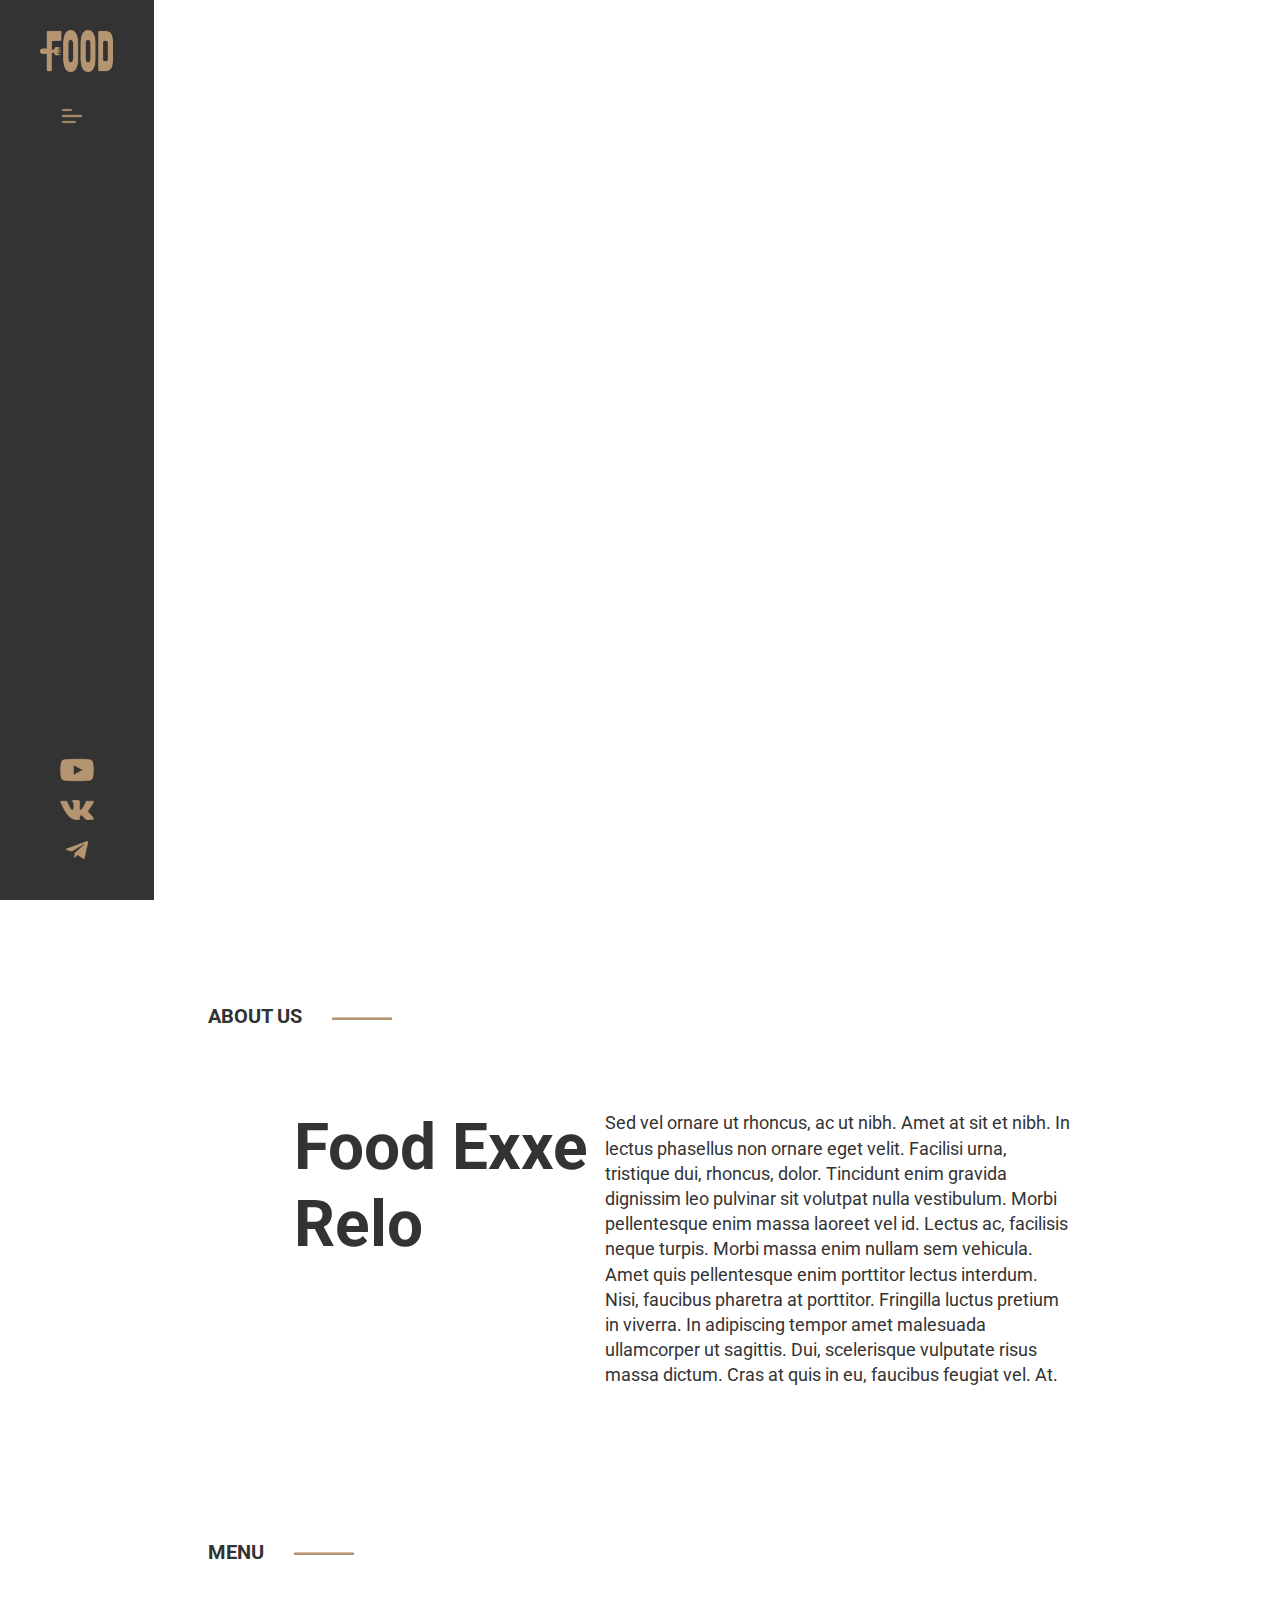
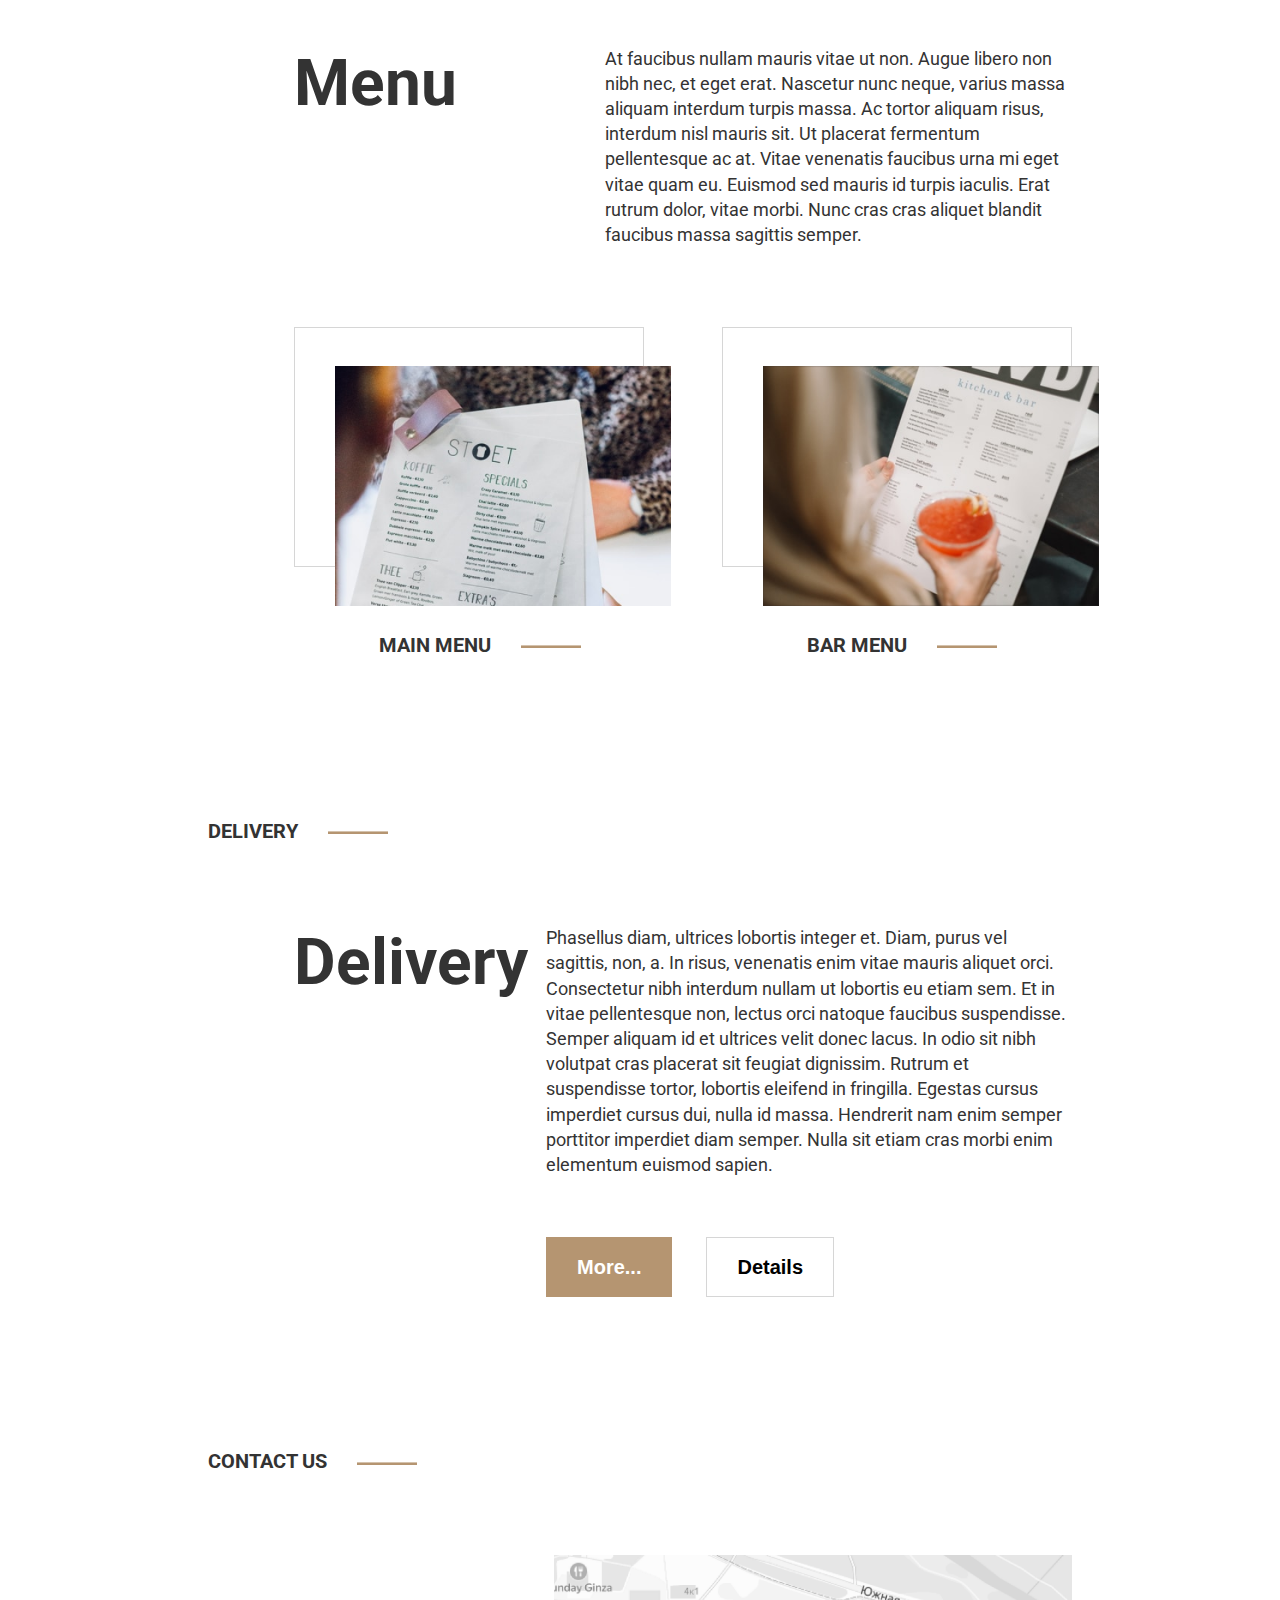
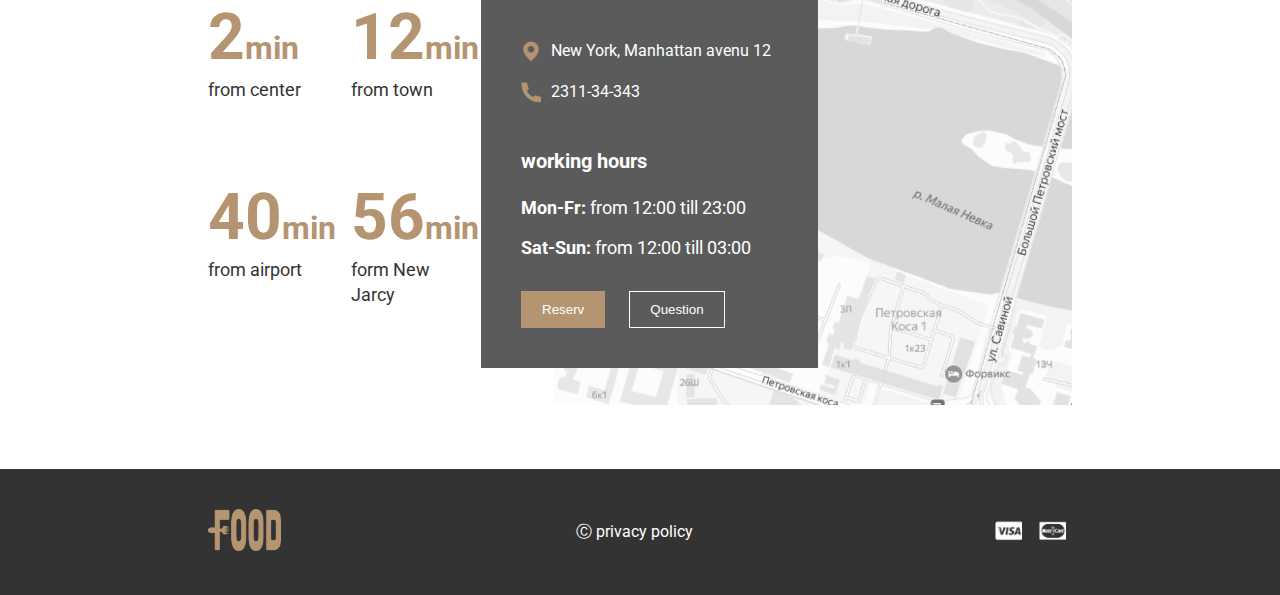
==== index.html @ 2d862436 "mark up main page" ====
<!DOCTYPE html>
<html lang="en">
<head>
    <meta charset="UTF-8">
    <meta http-equiv="X-UA-Compatible" content="IE=edge">
    <meta name="viewport" content="width=device-width, initial-scale=1.0">
    <link rel="stylesheet" href="./style.css">
    <title>Document</title>
</head>
<body>
    <header class="header">
        <div class="side-bar">
            <div class="logo-container">
               <span class="logo"></span> 
               <span class="burger-menu"></span>
            </div>
            <div class="icon-container">
                <span class="social-icon ytube"></span>
                <span class="social-icon vk"></span>
                <span class="social-icon tg"></span>
            </div>    
        </div>
        <nav class="nav">
            <li class="nav__item"><a href="#menu" class="nav__link">Menu</a></li>
            <li class="nav__item"><a href="#delivery" class="nav__link">Delivery</a></li>
            <li class="nav__item"><a href="#" class="nav__link">Payment</a></li>
            <li class="nav__item"><a href="#" class="nav__link">Reservation</a></li>
        </nav>
        <h2 class="header__title">restaurant FOOD EXXO RELO in Manhattan</h2>
    </header>
    <main class="main">
        <div class="main-container">
            <section class="about">
                <h2 class="section-title">about us</h2>
                <div class="section-container">
                    <h3 class="section-container__title">Food Exxe Relo</h3>
                    <p class="section-container__descr">Sed vel ornare ut rhoncus, ac ut nibh. Amet at sit et nibh.
                         In lectus phasellus non ornare eget velit. Facilisi urna, tristique dui, rhoncus, dolor. 
                         Tincidunt enim gravida dignissim leo pulvinar sit volutpat nulla vestibulum.
                        Morbi pellentesque enim massa laoreet vel id. Lectus ac, facilisis neque turpis. 
                        Morbi massa enim nullam sem vehicula. Amet quis pellentesque enim porttitor lectus 
                        interdum. Nisi, faucibus pharetra at porttitor. Fringilla luctus pretium in viverra. 
                        In adipiscing tempor amet malesuada ullamcorper ut sagittis. Dui, scelerisque vulputate 
                        risus massa dictum. Cras at quis in eu, faucibus feugiat vel. At.
                    </p>
                </div>
            </section>

            <section class="menu" id="menu">
                <h2 class="section-title">menu</h2>
                <div class="section-container">
                    <h3 class="section-container__title">menu</h3>
                    <p class="section-container__descr">At faucibus nullam mauris vitae ut non. 
                        Augue libero non nibh nec, et eget erat. Nascetur nunc neque, varius massa 
                        aliquam interdum turpis massa. Ac tortor aliquam risus, interdum nisl mauris sit.
                         Ut placerat fermentum pellentesque ac at. Vitae venenatis faucibus urna mi eget vitae
                          quam eu. Euismod sed mauris id turpis iaculis. Erat rutrum dolor, vitae morbi.
                        Nunc cras cras aliquet blandit faucibus massa sagittis semper. 
                    </p>
                </div>
                <div class="menu-link-container">
                    <a href="#" class="menu-link">
                        <img src="./img/Rectangle 40.png" alt="pic">
                        <h2 class="section-title menu-link__title">main menu</h2>
                    </a>
                    <a href="#" class="menu-link">
                        <img src="./img/Rectangle 42.png" alt="pic">
                        <h2 class="section-title menu-link__title">bar menu</h2>
                    </a>
                </div>
            </section>

            <section class="delivery" id="delivery">
                <h2 class="section-title">delivery</h2>
                <div class="section-container">
                    <h3 class="section-container__title">delivery</h3>
                    <div class="">
                       <p class="section-container__descr">
                        Phasellus diam, ultrices lobortis integer et. Diam, purus vel sagittis, non, a. In risus, 
                        venenatis enim vitae mauris aliquet orci. Consectetur nibh interdum nullam ut lobortis eu 
                        etiam sem. Et in vitae pellentesque non, lectus orci natoque faucibus suspendisse. Semper 
                        aliquam id et ultrices velit donec lacus. In odio sit nibh volutpat cras placerat sit feugiat 
                        dignissim. Rutrum et suspendisse tortor, lobortis eleifend in fringilla. Egestas cursus imperdiet 
                        cursus dui, nulla id massa. Hendrerit nam enim semper porttitor imperdiet diam semper. Nulla 
                        sit etiam cras morbi enim elementum euismod sapien.
                    </p> 
                    <div class="delivery-btn-container">
                        <button class="delivery__btn more-btn">More...</button>
                        <button class="delivery__btn detail-btn">Details</button>
                    </div>
                    </div>
                    
                </div>
            </section>

            <section class="contacts">
                <h2 class="section-title">contact us</h2>  
                    <div class="contacts-descr-container">
                        <div class="contacts__descr">
                            <div class="long-road">
                                <p class="time">2<span class="min">min</span></p>
                                <p class="from">from center</p>  
                            </div>
                            <div class="long-road">
                                <p class="time">12<span class="min">min</span></p>
                                <p class="from">from town</p>
                            </div>
                            <div class="long-road">
                                <p class="time">40<span class="min">min</span></p>
                                <p class="from">from airport</p>
                            </div>
                            <div class="long-road">
                                <p class="time">56<span class="min">min</span></p>
                                <p class="from">form New Jarcy</p>
                            </div>
                        </div>
                        <div class="contacts__pic">
                            <div class="contacts__form">
                                <p class="adress for-icon">New York, Manhattan avenu 12</p>
                                <p class="phone for-icon">2311-34-343</p>
                                <p class="rutinday">working hours</p>
                                <p class="weekdays"><span class="days">Mon-Fr: </span>from 12:00 till 23:00</p>
                                <p class="weekend"><span class="days">Sat-Sun: </span>from 12:00 till 03:00</p>
                                <div class="contacts-btn-container">
                                    <button class="contacts__btn more-btn">Reserv</button>
                                    <button class="contacts__btn question-btn">Question</button>
                                </div>
                            </div>
                        </div>
                    </div>
            </section>
        </div>
    </main>
    <footer class="footer">
        <div class="logo-container">
            <span class="logo"></span> 
         </div>
        <span class="privacy-policy">&#9400; privacy policy</span>
        <div class="bank-container">
            <span class="bank-card visa"></span>
            <span class="bank-card master-card"></span>
        </div>
    </footer>
</body>
</html>
---- style.css ----
@import url('https://fonts.googleapis.com/css2?family=Roboto:wght@400;700&display=swap');
*{
    margin: 0;
    padding: 0;
    box-sizing: border-box;
}
body{
    font-family: 'Roboto', sans-serif;
}
ul, ol, nav{
    list-style: none;
}
a{
    text-decoration: none;
}
button{
    background: transparent;
    border: none;
    cursor: pointer;
}
.header {
    position: relative;
    width: 100%;
    height: 100vh;
    padding: 30px 100px;
    background-image: url('./img/Rectangle\ 30.png');
    background-size: cover;
    background-repeat: no-repeat;
    background-position: center;
}
.side-bar{
    position: absolute;
    left: 0;
    top: 0;
    background-color: #333333;
    width: 12%;
    height: 100vh;
    padding: 30px 20px;
    display: flex;
    flex-direction: column;
    justify-content: space-between;
    align-items: center;
}
.logo {
    display: block;
    width: 73px;
    height: 46px;
    background-image: url('./img/logo.png');
    background-repeat: no-repeat;
    background-size: contain;

}
.burger-menu {
    display: block;
    width: 34px;
    height: 24px;
    background-image: url('./img/gg_menu-left.png');
    background-repeat: no-repeat;
    background-size: contain;
    margin: 28px auto 0;
}
.social-icon {
    display: block;
    width: 40px;
    height: 40px;
    background-repeat: no-repeat;
    background-size: contain;
}
.ytube {
    background-image: url('./img/social-icon/icon-ytube.png');
}
.vk {
    background-image: url('./img/social-icon/icon-vk.png');
}
.tg {
    background-image: url('./img/social-icon/icon-tg.png');
}
.nav {
    display: flex;
    justify-content: right;
    align-items: center;
    width: 100%;
    height: 42px;
}
.nav__item {
    margin-left: 50px;
}
.nav__link {
    position: relative;
    font-style: normal;
    font-weight: 400;
    font-size: 16px;
    line-height: 140%;
    color: #FFFFFF;
    padding: 10px 20px;
}
.nav__link:before {
	content:'';
	position: absolute;
	top: 0;
	left: 0;
	width: 100%;
	height: 0;
	background: rgba(255,255,255,0.3);
	border-radius: 5px;
	transition: all 400ms ease;
}

.nav__link:hover:before {
	height: 42px;
}
.header__title {
    width: 45%;
    position: absolute;
    top: 50%;
    left: 30%;
    font-weight: 700;
    font-size: 54px;
    line-height: 140%;
    color: #FFFFFF;
}

/* ------------------------------------- main --------------------------- */

.main-container{
    padding: 8% 16.25%  5% 16.25%;
}
.about {
    margin-bottom: 150px;
}
.section-title {
    font-weight: 700;
    font-size: 20px;
    line-height: 140%;
    text-transform: uppercase;
    color: #333333;
    margin-bottom: 80px;
}
.section-title::after{
    content: '';
    display: inline-block;
    width: 60px;
    height: 3px;
    vertical-align: middle;
    margin-left: 30px;
    background-image: url('./img/Rectangle\ 37.png');
    background-size: cover;
    background-position: center;

}
.section-container {
    display: flex;
    justify-content: space-between;
    padding-left: 10%;
}
.section-container__title {
    display: inline-block;
    width: 350px;
    text-transform: capitalize;
    font-weight: 700;
    font-size: 64px;
    line-height: 120%;
    color: #333333;
}
.section-container__descr {
    display: inline-block;
    width: 526px;
    font-weight: 400;
    font-size: 18px;
    line-height: 140%;
    color: #333333;
}
.menu {
    padding-bottom: 150px;
    margin-bottom: 100px;
}
.menu-link-container{
    display: flex;
    justify-content: space-between;
    padding-left: 10%;
    margin-top: 80px;
}
.menu-link{
    display: inline-block;
    width: 45%;
    height: 240px;
    position: relative;
    border: 1px solid rgba(51, 51, 51, 0.2);
}
.menu-link img{
    position: absolute;
    top: 16%;
    left: 40px;
    display: block;
    width: 336px;
    height: 240px;
}
.menu-link__title{
    position: absolute;
    top: 127%;
    left: 24%;
}
.section-title{}
.delivery {
    margin-bottom: 150px;
}
.delivery-btn-container{
    margin-top: 60px;
}
.delivery__btn{
    padding: 15px 30px;
    margin-right: 30px;
    font-weight: 700;
    font-size: 20px;
    line-height: 140%;

}
.more-btn{
    background-color: #B59571;
    border: 1px solid #B59571;
    color: #FFFFFF;
}
.detail-btn{
    border: 1px solid rgba(51, 51, 51, 0.2);
}
.contacts {
}
.contacts-descr-container {
    display: flex;
    justify-content: space-between;
    align-items: center;
}
.contacts__descr {
    width: 30%;
    display: flex;
    flex-wrap: wrap;
    justify-content: space-between;
    
}
.long-road {
    width: 45%;
    height: 130px;
    margin-bottom: 50px;
}
.time {
    font-weight: 700;
    font-size: 64px;
    line-height: 120%;
    color: #B59571;
}
.min {
    font-weight: 700;
    font-size: 32px;
    line-height: 120%;
    color: #B59571;
}
.from {
    font-weight: 400;
    font-size: 18px;
    line-height: 140%;
    color: #333333;
}
.contacts__pic {
    position: relative;
    width: 60%;
    height: 450px;
    background-image: url('./img/Rectangle\ 43.png');
    background-repeat: no-repeat;
    background-size: cover;
    background-position: center;
}
.contacts__form {
    position: absolute;
    top: 10%;
    left: -14%;
    width: 65%;
    padding: 40px;
    background-color: #5B5B5B;
    color: white;
}

.for-icon{
    font-weight: 400;
    font-size: 16px;
    line-height: 140%;
}
.for-icon::before{
   content: '';
    display: inline-block;
    width: 20px;
    height: 20px;
    background-size: contain;
    background-repeat: no-repeat;
    background-position: center;
    vertical-align: text-top;
    margin-right: 10px;
    margin-bottom: 20px; 
}
.adress::before {
   background-image: url('./img/Vector1.png'); 
}
.phone::before {
    background-image: url('./img/Vector.png');
}
.rutinday {
    font-weight: 700;
    font-size: 20px;
    line-height: 140%;
    margin-top: 25px;
    margin-bottom: 20px;
}
.weekdays, .weekend {
    font-weight: 400;
    font-size: 18px;
    line-height: 140%;
    margin-bottom: 15px;
}
.days {
    font-weight: 700;
}

.contacts-btn-container {
    margin-top: 30px;
}
.contacts__btn {
    padding: 10px 20px;
}
.question-btn {
    color: white;
    border: 1px solid white;
    margin-left: 20px;
}

.footer{
    padding: 40px 16.25%;
    background-color: #333333;
    display: flex;
    justify-content: space-between;
    align-items: center;
}
.privacy-policy {
    font-weight: 400;
    font-size: 16px;
    line-height: 140%;
    color: #FFFFFF;
}
.visa{
    background-image: url('./img/visa-svgrepo-com\ 1.png');
}
.master-card{
    background-image: url('./img/mastercard-svgrepo-com\ 1.png');
}
.bank-card {
    display: inline-block;
    width: 40px;
    height: 27px;
    background-repeat: no-repeat;
    background-position: center;
    background-size: contain;
}
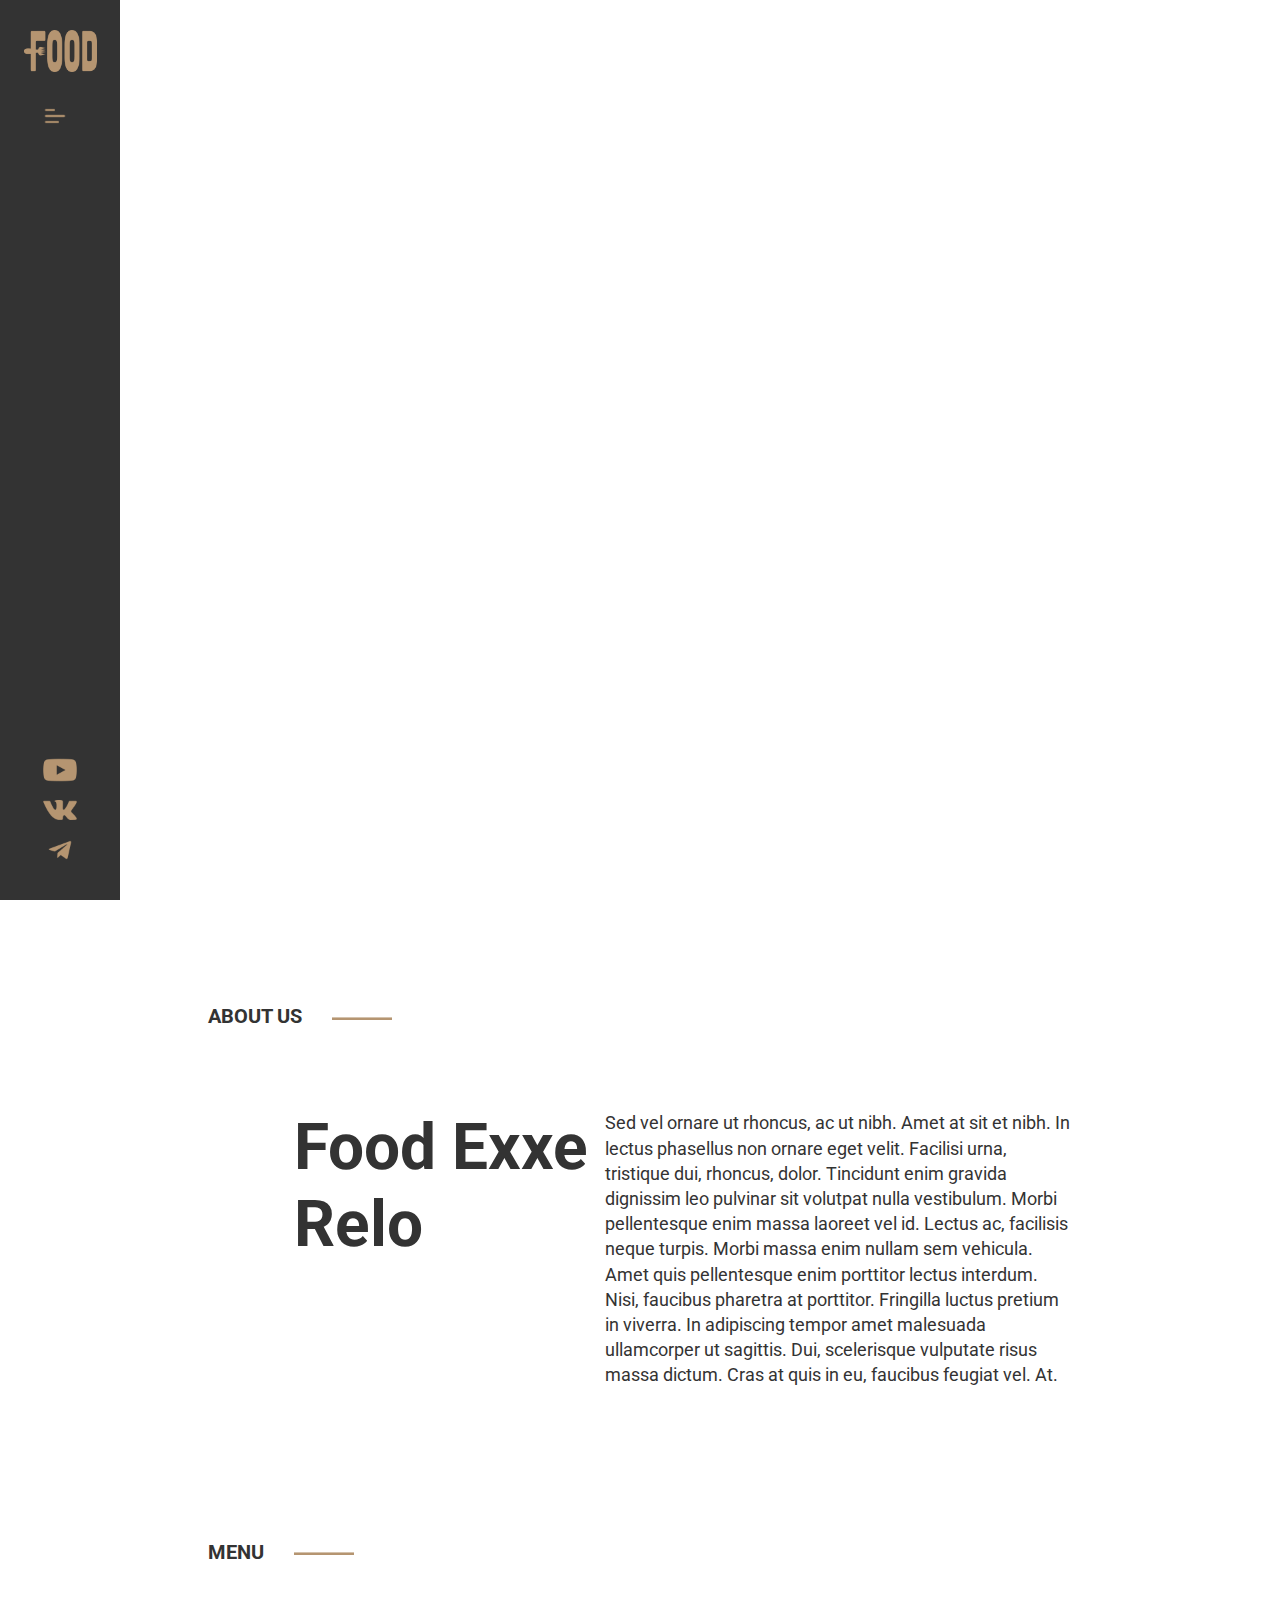
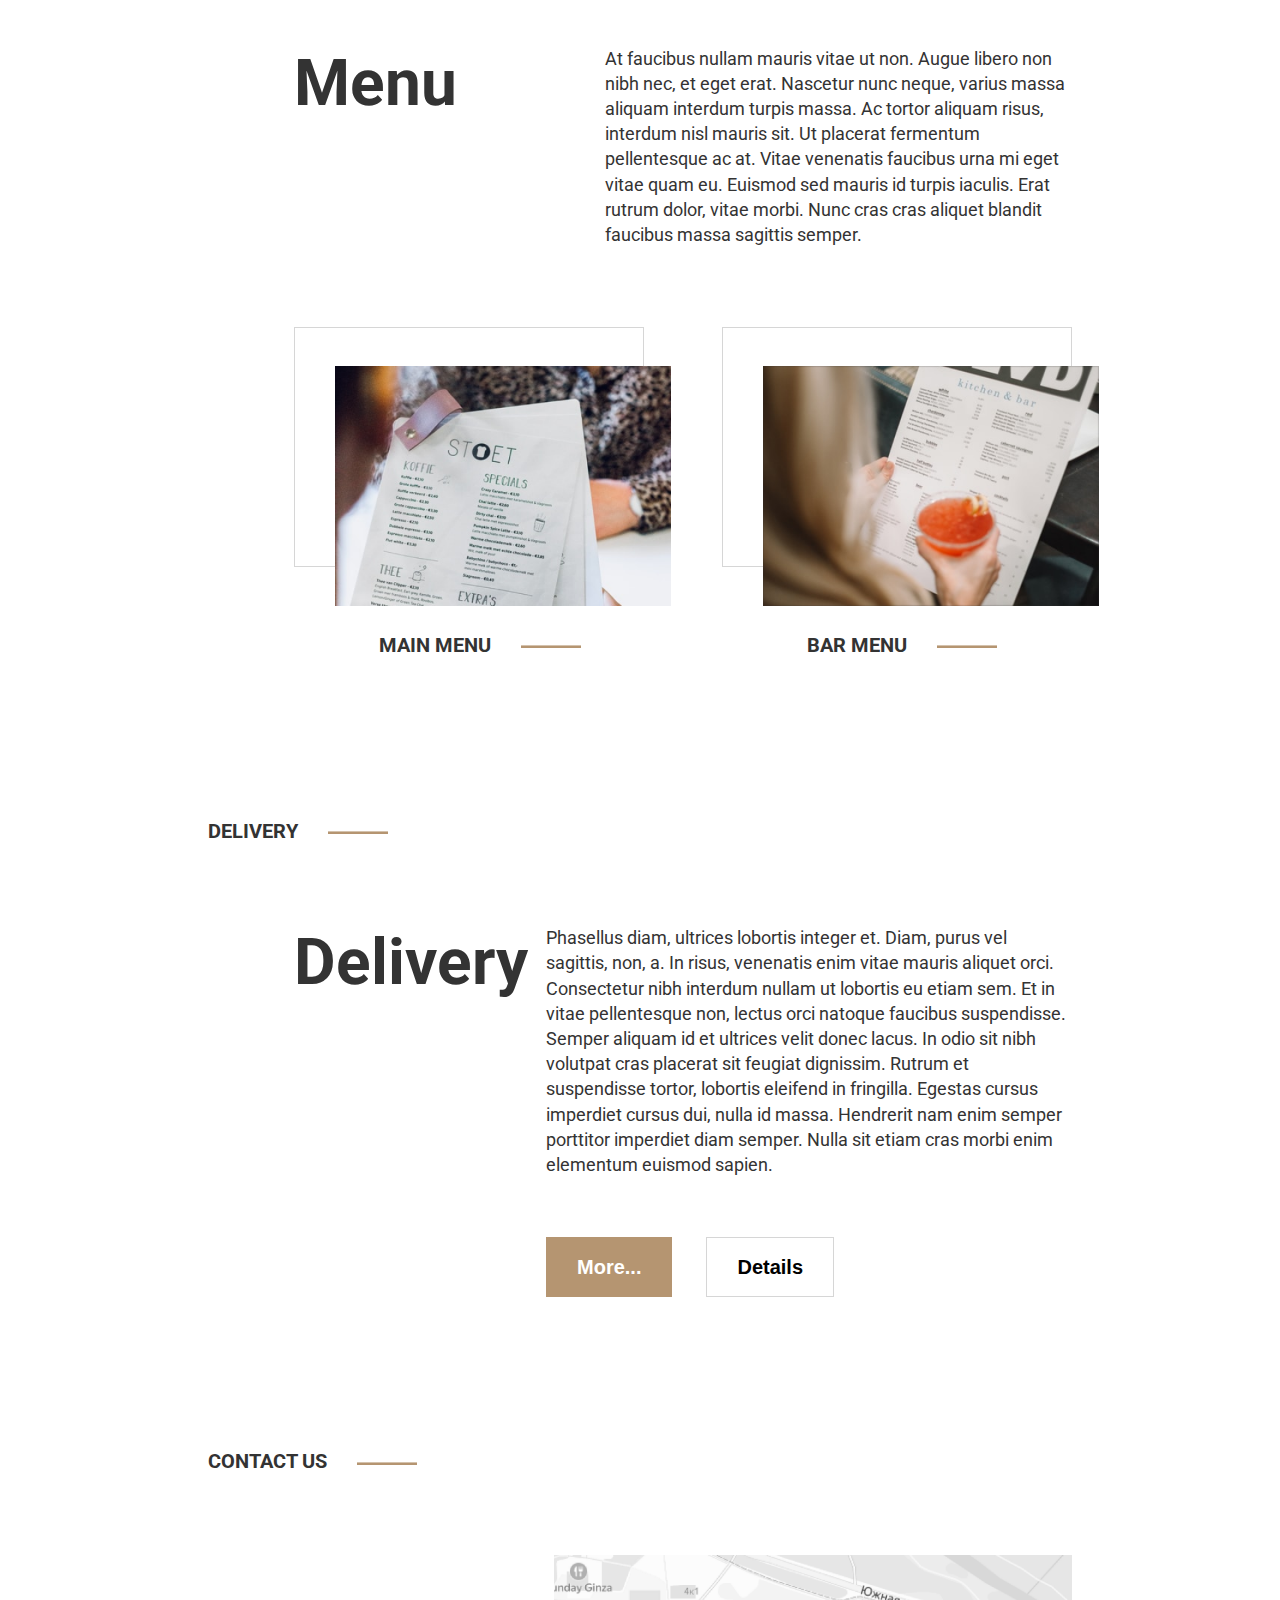
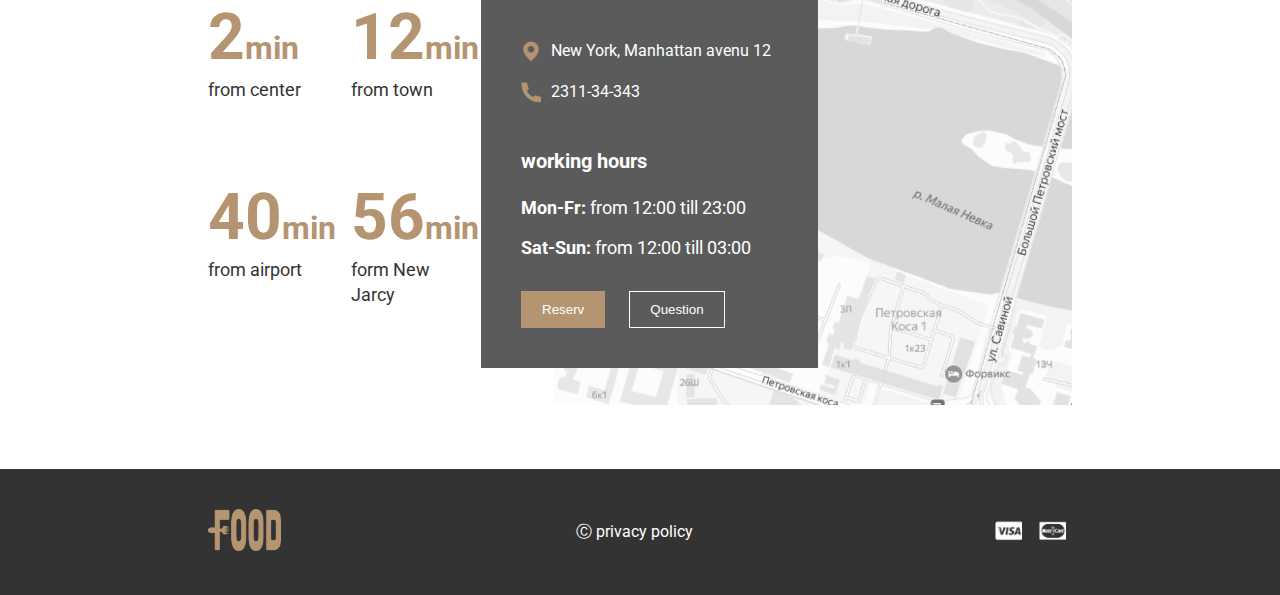
==== commit 9526355e: "16.02" ====
--- a/index.html
+++ b/index.html
@@ -8,6 +8,23 @@
     <title>Document</title>
 </head>
 <body>
+    <!-- ------------------------------- Modal -------------------------------------- -->
+<div class="modal-container">
+    <form action="" class="modal-form">
+        <span class="modal__close-btn"></span>
+        <span class="logo"></span>
+        <h3 class="modal__title">Reserve</h3>
+        <div class="input-wrap">
+            <input type="text" class="modal__name inpt" placeholder="name">
+            <input type="tel" class="modal__phone inpt" placeholder="phone">
+            <input type="number" class="modal__guests inpt" placeholder="guests">
+            <input type="time" class="modal__time inpt" > 
+        </div>
+        <button type="submit" class="modal__btn">submit</button>
+    </form>
+</div>
+
+
     <header class="header">
         <div class="side-bar">
             <div class="logo-container">
@@ -24,7 +41,7 @@
             <li class="nav__item"><a href="#menu" class="nav__link">Menu</a></li>
             <li class="nav__item"><a href="#delivery" class="nav__link">Delivery</a></li>
             <li class="nav__item"><a href="#" class="nav__link">Payment</a></li>
-            <li class="nav__item"><a href="#" class="nav__link">Reservation</a></li>
+            <li class="nav__item"><a href="#" class="nav__link reservation">Reservation</a></li>
         </nav>
         <h2 class="header__title">restaurant FOOD EXXO RELO in Manhattan</h2>
     </header>
@@ -59,11 +76,11 @@
                     </p>
                 </div>
                 <div class="menu-link-container">
-                    <a href="#" class="menu-link">
+                    <a href="menu.html" class="menu-link">
                         <img src="./img/Rectangle 40.png" alt="pic">
                         <h2 class="section-title menu-link__title">main menu</h2>
                     </a>
-                    <a href="#" class="menu-link">
+                    <a href="menu.html" class="menu-link">
                         <img src="./img/Rectangle 42.png" alt="pic">
                         <h2 class="section-title menu-link__title">bar menu</h2>
                     </a>
@@ -141,5 +158,8 @@
             <span class="bank-card master-card"></span>
         </div>
     </footer>
+
+
+    <script src="./main.js"></script>
 </body>
 </html>--- a/style.css
+++ b/style.css
@@ -34,6 +34,7 @@
     top: 0;
     background-color: #333333;
     width: 12%;
+    max-width: 120px;
     height: 100vh;
     padding: 30px 20px;
     display: flex;
@@ -357,4 +358,95 @@
     background-repeat: no-repeat;
     background-position: center;
     background-size: contain;
+}
+
+/* ------------------------------------ Modal ------------------------- */
+.modal-container{
+    display: none;
+    position: fixed;
+    top: 0;
+    left: 0;
+    z-index: 1;
+    width: 100%;
+    height: 100%;
+    background-color: rgba(51, 51, 51, 0.4);
+}
+.modal-form{
+    position: relative;
+    display: flex;
+    flex-direction: column;
+    justify-content: space-between;
+    align-items: center;
+    width: 416px;
+    height: 572px;
+    background-color: #333333;
+    padding: 60px;
+    margin: 80px auto 0;
+
+}
+.modal__close-btn {
+    display: inline-block;
+    width: 30px;
+    height: 30px;
+    position: absolute;
+    top: 3%;
+    right: 5%;
+    background-image: url('./img/close-icon.png');
+    background-repeat: no-repeat;
+    background-size: contain;
+    background-position: center;
+    cursor: pointer;
+}
+.modal__title {
+    font-weight: 700;
+    font-size: 20px;
+    line-height: 140%;
+    text-transform: uppercase;
+    color: #FFFFFF;
+}
+.input-wrap {
+    width: 100%;
+    display: grid;
+    gap: 30px 24px;
+}
+.inpt{
+    padding: 15px 20px;
+    outline: none;
+    border: 1px solid rgba(255, 255, 255, 0.6);
+    background-color: transparent;
+    color: #FFFFFF;
+    font-weight: 400;
+    font-size: 16px;
+    line-height: 140%;
+}
+.modal__name {
+    grid-column-start: 1;
+    grid-column-end: 6;
+}
+.modal__phone {
+    grid-column-start: 1;
+    grid-column-end: 6;
+}
+.modal__guests {
+    grid-column-start: 1;
+    grid-column-end: 2;
+    width: 75%;
+}
+.modal__time {
+    grid-column-start: 2;
+    grid-column-end: 6;
+    width: 100%;
+}
+.modal__btn {
+    padding: 10px 20px;
+    background-color: #B59571;
+    font-weight: 700;
+    font-size: 16px;
+    line-height: 140%;
+    color: #FFFFFF;
+}
+
+
+@media (max-width: 1200px) {
+    
 }